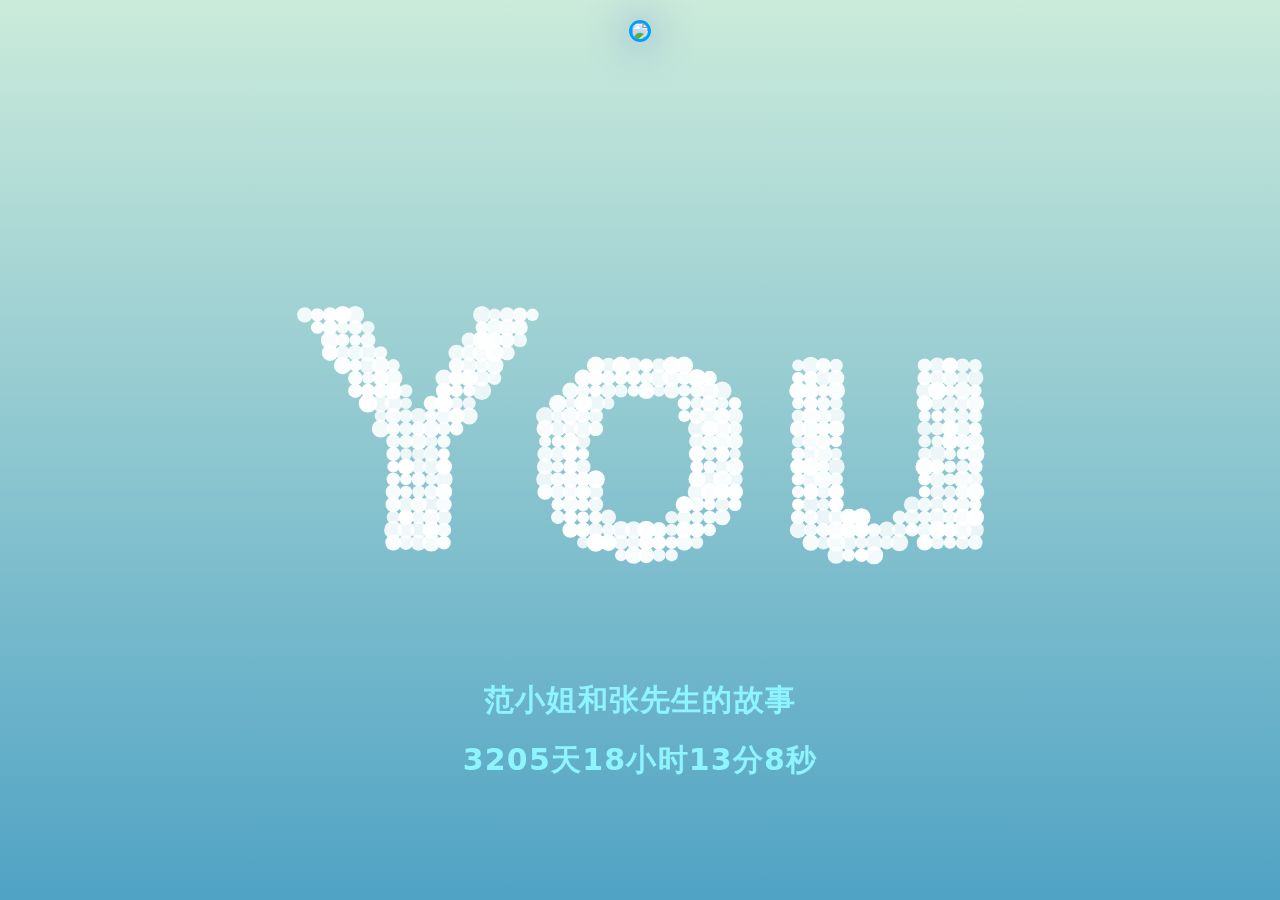
==== index.html @ a6287ad0 "Update index.html" ====
<!DOCTYPE html>
<html>
<head>
    <meta http-equiv="Content-Type" content="text/html; charset=UTF-8">
    <title>范小姐和张先生</title>
    <meta name="viewport" content="width=device-width,initial-scale=1.0, minimum-scale=1.0, maximum-scale=1.0, user-scalable=no"/>
<!--    <meta name="viewport" content="width=device-width, initial-scale=1.0">-->
<!--    <meta name="viewport" content="width=device-width, initial-scale=1.0, maximum-scale=1.0, user-scalable=0">-->
    <!--<meta itemprop="image" content="./images/fenxiang.png" />-->
    <style>
        html {
            height: 100%;
        }

        body {
            font-family: "Helvetica Neue", "Luxi Sans", "DejaVu Sans", Tahoma, "Hiragino Sans GB", "Microsoft Yahei", sans-serif;
            background: #79a8ae;
            color: #CFEBE4;
            font-size: 18px;
            line-height: 2;
            letter-spacing: 1.2px;
            margin: 0;
        }

        a {
            color: #ebf7f4;
        }

        .body--ready {
            background: -webkit-linear-gradient(top, rgb(203, 235, 219) 0%, rgb(55, 148, 192) 120%);
            background: -moz-linear-gradient(top, rgb(203, 235, 219) 0%, rgb(55, 148, 192) 120%);
            background: -o-linear-gradient(top, rgb(203, 235, 219) 0%, rgb(55, 148, 192) 120%);
            background: -ms-linear-gradient(top, rgb(203, 235, 219) 0%, rgb(55, 148, 192) 120%);
            background: linear-gradient(top, rgb(203, 235, 219) 0%, rgb(55, 148, 192) 120%);
        }

        .text {
            position: fixed;
            bottom: 100px;
            text-align: center;
            font-size: 1.875rem;
            width: 100%;
        }

        .canvas {
            margin: 0 auto;
            display: block;
        }

        img#logo {
            width: 128px;
            background-size: cover;
            border-radius: 200px;
            box-shadow: 0px 0px 40px rgba(63, 81, 181, 0.72);
            border: 3px solid #00a0ff;
            opacity: 1;
            margin: 0 auto;
            margin-top: 20px;
            margin-bottom: 20px;
            transition: all 1.0s;
        }

        #logo:hover {
            box-shadow: 0 0 10px #fff;
            -webkit-box-shadow: 0 0 19px #fff;
            transform: rotate(360deg);
            -ms-transform: rotate(360deg); /* IE 9 */
            -moz-transform: rotate(360deg); /* Firefox */
            -webkit-transform: rotate(360deg); /* Safari 和 Chrome */
            -o-transform: rotate(360deg); /* Opera */
            filter: progid:DXImageTransform.Microsoft.BasicImage(rotation=3);
        }

        .cs {
            width: 100%;
            height: 100%;
            margin: 0 auto;
            position: absolute;
            text-align: center;
        }

        .text {
            position: fixed;
            bottom: 80px;
            text-align: center;
            width: 100%;
            font-weight: bold;
        }

        .text-right {
            position: fixed;
            bottom: 50px;
            text-align: right;
            width: 100%;
            font-weight: bold;
        }
    </style>

</head>

<body>
<!--头像-->
<div class="cs">
	<!-- src表示头像的地址,建议上传到网页,然后放链接 可以上传到这个网站http://chuantu.biz/-->

	<img src="http://m.qpic.cn/psc?/V50L5EKp3sHGGA1UO70s1HHc101wTrjw/6tCTPh7N*X6CBkvkDvKlZbadtsNKdoI1PMgY9mOkRpjspiQ06ewCL9hYGkJpBm62SGwu7ZWF1mAnSbu8.nv2l0SSbgmTnBBtqTM.h93aAe4!/b&bo=gAKAAgAAAAABByA!&rf=viewer_4" id="logo">
</div>
<canvas class="canvas" width="1820" height="905"></canvas>
<p class="text" style="color: #8ef5ff;">
    范小姐和张先生的故事
    <br/>
    <span id="span_dt_dt"></span>
</p>
<script language="javascript">
    function show_date_time() {
        window.setTimeout("show_date_time()", 1000);
		//你俩在一起的那天
        BirthDay = new Date("10/15/2017 13:14:00");
        today = new Date();
        timeold = (today.getTime() - BirthDay.getTime());
        sectimeold = timeold / 1000
        secondsold = Math.floor(sectimeold);
        msPerDay = 24 * 60 * 60 * 1000
        e_daysold = timeold / msPerDay
        daysold = Math.floor(e_daysold);
        e_hrsold = (e_daysold - daysold) * 24;
        hrsold = Math.floor(e_hrsold);
        e_minsold = (e_hrsold - hrsold) * 60;
        minsold = Math.floor((e_hrsold - hrsold) * 60);
        seconds = Math.floor((e_minsold - minsold) * 60);
        span_dt_dt.innerHTML = daysold + "天" + hrsold + "小时" + minsold + "分" + seconds + "秒";
    }

    show_date_time();
</script>
<script>
    var S = {
        init: function () {
            S.Drawing.init('.canvas');
            document.body.classList.add('body--ready');
            // 动态变化的话,用|分割
            S.UI.simulate("You|are|the|apple|of|my|eye|#countdown 3|#time");
            S.Drawing.loop(function () {
                S.Shape.render();
            });
        }
    };


    S.Drawing = (function () {
        var canvas,
            context,
            renderFn,
            requestFrame = window.requestAnimationFrame ||
                window.webkitRequestAnimationFrame ||
                window.mozRequestAnimationFrame ||
                window.oRequestAnimationFrame ||
                window.msRequestAnimationFrame ||
                function (callback) {
                    window.setTimeout(callback, 1000 / 60);
                };

        return {
            init: function (el) {
                canvas = document.querySelector(el);
                context = canvas.getContext('2d');
                this.adjustCanvas();

                window.addEventListener('resize', function (e) {
                    S.Drawing.adjustCanvas();
                });
            },
            loop: function (fn) {
                renderFn = !renderFn ? fn : renderFn;
                this.clearFrame();
                renderFn();
                requestFrame.call(window, this.loop.bind(this));
            },
            adjustCanvas: function () {
                canvas.width = window.innerWidth - 100;
                canvas.height = window.innerHeight - 30;
            },
            clearFrame: function () {
                context.clearRect(0, 0, canvas.width, canvas.height);
            },
            getArea: function () {
                return {w: canvas.width, h: canvas.height};
            },
            drawCircle: function (p, c) {
                context.fillStyle = c.render();
                context.beginPath();
                context.arc(p.x, p.y, p.z, 0, 2 * Math.PI, true);
                context.closePath();
                context.fill();
            }
        };
    }());


    S.UI = (function () {
        var interval,
            currentAction,
            time,
            maxShapeSize = 30,
            sequence = [],
            cmd = '#';

        function formatTime(date) {
            var h = date.getHours(),
                m = date.getMinutes(),
                m = m < 10 ? '0' + m : m;
            return h + ':' + m;
        }

        function getValue(value) {
            return value && value.split(' ')[1];
        }

        function getAction(value) {
            value = value && value.split(' ')[0];
            return value && value[0] === cmd && value.substring(1);
        }

        function timedAction(fn, delay, max, reverse) {
            clearInterval(interval);
            currentAction = reverse ? max : 1;
            fn(currentAction);

            if (!max || (!reverse && currentAction < max) || (reverse && currentAction > 0)) {
                interval = setInterval(function () {
                    currentAction = reverse ? currentAction - 1 : currentAction + 1;
                    fn(currentAction);

                    if ((!reverse && max && currentAction === max) || (reverse && currentAction === 0)) {
                        clearInterval(interval);
                    }
                }, delay);
            }
        }

        function performAction(value) {
            var action,
                value,
                current;

            sequence = typeof (value) === 'object' ? value : sequence.concat(value.split('|'));

            timedAction(function (index) {
                current = sequence.shift();
                action = getAction(current);
                value = getValue(current);

                switch (action) {
                    case 'countdown':
                        value = parseInt(value) || 10;
                        value = value > 0 ? value : 10;

                        timedAction(function (index) {
                            if (index === 0) {
                                if (sequence.length === 0) {
                                    S.Shape.switchShape(S.ShapeBuilder.letter(''));
                                } else {
                                    performAction(sequence);
                                }
                            } else {
                                S.Shape.switchShape(S.ShapeBuilder.letter(index), true);
                            }
                        }, 1000, value, true);
                        break;

                    case 'rectangle':
                        value = value && value.split('x');
                        value = (value && value.length === 2) ? value : [maxShapeSize, maxShapeSize / 2];

                        S.Shape.switchShape(S.ShapeBuilder.rectangle(Math.min(maxShapeSize, parseInt(value[0])), Math.min(maxShapeSize, parseInt(value[1]))));
                        break;

                    case 'circle':
                        value = parseInt(value) || maxShapeSize;
                        value = Math.min(value, maxShapeSize);
                        S.Shape.switchShape(S.ShapeBuilder.circle(value));
                        break;

                    case 'time':
                        var t = formatTime(new Date());

                        if (sequence.length > 0) {
                             S.Shape.switchShape(S.ShapeBuilder.letter("No one but you"))
                        } else {
                            timedAction(function () {
                                t = formatTime(new Date());
                                if (t !== time) {
                                    time = t;
                                     S.Shape.switchShape(S.ShapeBuilder.letter("No one but you"))
                                }
                            }, 1000);
                        }
                        break;

                    default:
                        S.Shape.switchShape(S.ShapeBuilder.letter(current[0] === cmd ? 'HacPai' : current));
                }
            }, 2000, sequence.length);
        }

        return {
            simulate: function (action) {
                performAction(action);
            }
        };
    }());


    S.Point = function (args) {
        this.x = args.x;
        this.y = args.y;
        this.z = args.z;
        this.a = args.a;
        this.h = args.h;
    };


    S.Color = function (r, g, b, a) {
        this.r = r;
        this.g = g;
        this.b = b;
        this.a = a;
    };

    S.Color.prototype = {
        render: function () {
            return 'rgba(' + this.r + ',' + +this.g + ',' + this.b + ',' + this.a + ')';
        }
    };


    S.Dot = function (x, y) {
        this.p = new S.Point({
            x: x,
            y: y,
            z: 5,
            a: 1,
            h: 0
        });

        this.e = 0.07;
        this.s = true;

        this.c = new S.Color(255, 255, 255, this.p.a);

        this.t = this.clone();
        this.q = [];
    };

    S.Dot.prototype = {
        clone: function () {
            return new S.Point({
                x: this.x,
                y: this.y,
                z: this.z,
                a: this.a,
                h: this.h
            });
        },
        _draw: function () {
            this.c.a = this.p.a;
            S.Drawing.drawCircle(this.p, this.c);
        },
        _moveTowards: function (n) {
            var details = this.distanceTo(n, true),
                dx = details[0],
                dy = details[1],
                d = details[2],
                e = this.e * d;

            if (this.p.h === -1) {
                this.p.x = n.x;
                this.p.y = n.y;
                return true;
            }

            if (d > 1) {
                this.p.x -= ((dx / d) * e);
                this.p.y -= ((dy / d) * e);
            } else {
                if (this.p.h > 0) {
                    this.p.h--;
                } else {
                    return true;
                }
            }

            return false;
        },
        _update: function () {
            if (this._moveTowards(this.t)) {
                var p = this.q.shift();

                if (p) {
                    this.t.x = p.x || this.p.x;
                    this.t.y = p.y || this.p.y;
                    this.t.z = p.z || this.p.z;
                    this.t.a = p.a || this.p.a;
                    this.p.h = p.h || 0;
                } else {
                    if (this.s) {
                        this.p.x -= Math.sin(Math.random() * 3.142);
                        this.p.y -= Math.sin(Math.random() * 3.142);
                    } else {
                        this.move(new S.Point({
                            x: this.p.x + (Math.random() * 50) - 25,
                            y: this.p.y + (Math.random() * 50) - 25
                        }));
                    }
                }
            }

            d = this.p.a - this.t.a;
            this.p.a = Math.max(0.1, this.p.a - (d * 0.05));
            d = this.p.z - this.t.z;
            this.p.z = Math.max(1, this.p.z - (d * 0.05));
        },
        distanceTo: function (n, details) {
            var dx = this.p.x - n.x,
                dy = this.p.y - n.y,
                d = Math.sqrt(dx * dx + dy * dy);

            return details ? [dx, dy, d] : d;
        },
        move: function (p, avoidStatic) {
            if (!avoidStatic || (avoidStatic && this.distanceTo(p) > 1)) {
                this.q.push(p);
            }
        },
        render: function () {
            this._update();
            this._draw();
        }
    };


    S.ShapeBuilder = (function () {
        var gap = 13,
            shapeCanvas = document.createElement('canvas'),
            shapeContext = shapeCanvas.getContext('2d'),
            fontSize = 500,
            fontFamily = 'Avenir, Helvetica Neue, Helvetica, Arial, sans-serif';

        function fit() {
            shapeCanvas.width = Math.floor(window.innerWidth / gap) * gap;
            shapeCanvas.height = Math.floor(window.innerHeight / gap) * gap;
            shapeContext.fillStyle = 'red';
            shapeContext.textBaseline = 'middle';
            shapeContext.textAlign = 'center';
        }

        function processCanvas() {
            var pixels = shapeContext.getImageData(0, 0, shapeCanvas.width, shapeCanvas.height).data;
            dots = [],
                pixels,
                x = 0,
                y = 0,
                fx = shapeCanvas.width,
                fy = shapeCanvas.height,
                w = 0,
                h = 0;

            for (var p = 0; p < pixels.length; p += (4 * gap)) {
                if (pixels[p + 3] > 0) {
                    dots.push(new S.Point({
                        x: x,
                        y: y
                    }));

                    w = x > w ? x : w;
                    h = y > h ? y : h;
                    fx = x < fx ? x : fx;
                    fy = y < fy ? y : fy;
                }

                x += gap;

                if (x >= shapeCanvas.width) {
                    x = 0;
                    y += gap;
                    p += gap * 4 * shapeCanvas.width;
                }
            }

            return {dots: dots, w: w + fx, h: h + fy};
        }

        function setFontSize(s) {
            shapeContext.font = 'bold ' + s + 'px ' + fontFamily;
        }

        function isNumber(n) {
            return !isNaN(parseFloat(n)) && isFinite(n);
        }

        function init() {
            fit();
            window.addEventListener('resize', fit);
        }

        // Init
        init();

        return {
            imageFile: function (url, callback) {
                var image = new Image(),
                    a = S.Drawing.getArea();

                image.onload = function () {
                    shapeContext.clearRect(0, 0, shapeCanvas.width, shapeCanvas.height);
                    shapeContext.drawImage(this, 0, 0, a.h * 0.6, a.h * 0.6);
                    callback(processCanvas());
                };

                image.onerror = function () {
                    callback(S.ShapeBuilder.letter('What?'));
                };

                image.src = url;
            },
            circle: function (d) {
                var r = Math.max(0, d) / 2;
                shapeContext.clearRect(0, 0, shapeCanvas.width, shapeCanvas.height);
                shapeContext.beginPath();
                shapeContext.arc(r * gap, r * gap, r * gap, 0, 2 * Math.PI, false);
                shapeContext.fill();
                shapeContext.closePath();

                return processCanvas();
            },
            letter: function (l) {
                var s = 0;

                setFontSize(fontSize);
                s = Math.min(fontSize,
                    (shapeCanvas.width / shapeContext.measureText(l).width) * 0.8 * fontSize,
                    (shapeCanvas.height / fontSize) * (isNumber(l) ? 1 : 0.45) * fontSize);
                setFontSize(s);

                shapeContext.clearRect(0, 0, shapeCanvas.width, shapeCanvas.height);
                shapeContext.fillText(l, shapeCanvas.width / 2, shapeCanvas.height / 2);

                return processCanvas();
            },
            rectangle: function (w, h) {
                var dots = [],
                    width = gap * w,
                    height = gap * h;

                for (var y = 0; y < height; y += gap) {
                    for (var x = 0; x < width; x += gap) {
                        dots.push(new S.Point({
                            x: x,
                            y: y
                        }));
                    }
                }

                return {dots: dots, w: width, h: height};
            }
        };
    }());


    S.Shape = (function () {
        var dots = [],
            width = 0,
            height = 0,
            cx = 0,
            cy = 0;

        function compensate() {
            var a = S.Drawing.getArea();

            cx = a.w / 2 - width / 2;
            cy = a.h / 2 - height / 2;
        }

        return {
            shuffleIdle: function () {
                var a = S.Drawing.getArea();

                for (var d = 0; d < dots.length; d++) {
                    if (!dots[d].s) {
                        dots[d].move({
                            x: Math.random() * a.w,
                            y: Math.random() * a.h
                        });
                    }
                }
            },
            switchShape: function (n, fast) {
                var size,
                    a = S.Drawing.getArea();

                width = n.w;
                height = n.h;

                compensate();

                if (n.dots.length > dots.length) {
                    size = n.dots.length - dots.length;
                    for (var d = 1; d <= size; d++) {
                        dots.push(new S.Dot(a.w / 2, a.h / 2));
                    }
                }

                var d = 0,
                    i = 0;

                while (n.dots.length > 0) {
                    i = Math.floor(Math.random() * n.dots.length);
                    dots[d].e = fast ? 0.25 : (dots[d].s ? 0.14 : 0.11);

                    if (dots[d].s) {
                        dots[d].move(new S.Point({
                            z: Math.random() * 20 + 10,
                            a: Math.random(),
                            h: 18
                        }));
                    } else {
                        dots[d].move(new S.Point({
                            z: Math.random() * 5 + 5,
                            h: fast ? 18 : 30
                        }));
                    }

                    dots[d].s = true;
                    dots[d].move(new S.Point({
                        x: n.dots[i].x + cx,
                        y: n.dots[i].y + cy,
                        a: 1,
                        z: 5,
                        h: 0
                    }));

                    n.dots = n.dots.slice(0, i).concat(n.dots.slice(i + 1));
                    d++;
                }

                for (var i = d; i < dots.length; i++) {
                    if (dots[i].s) {
                        dots[i].move(new S.Point({
                            z: Math.random() * 20 + 10,
                            a: Math.random(),
                            h: 20
                        }));

                        dots[i].s = false;
                        dots[i].e = 0.04;
                        dots[i].move(new S.Point({
                            x: Math.random() * a.w,
                            y: Math.random() * a.h,
                            a: 0.3, //.4
                            z: Math.random() * 4,
                            h: 0
                        }));
                    }
                }
            },
            render: function () {
                for (var d = 0; d < dots.length; d++) {
                    dots[d].render();
                }
            }
        };
    }());
    S.init();
</script>
<!-- 背景音乐,去这个网站搜http://y.webzcz.cn/,然后把下载链接放在src里 -->
<audio autoplay="autoplay" loop="loop">
    <source src="http://music.163.com/song/media/outer/url?id=5171548.mp3"
            type="audio/mpeg">
</audio>
</body>
</html>
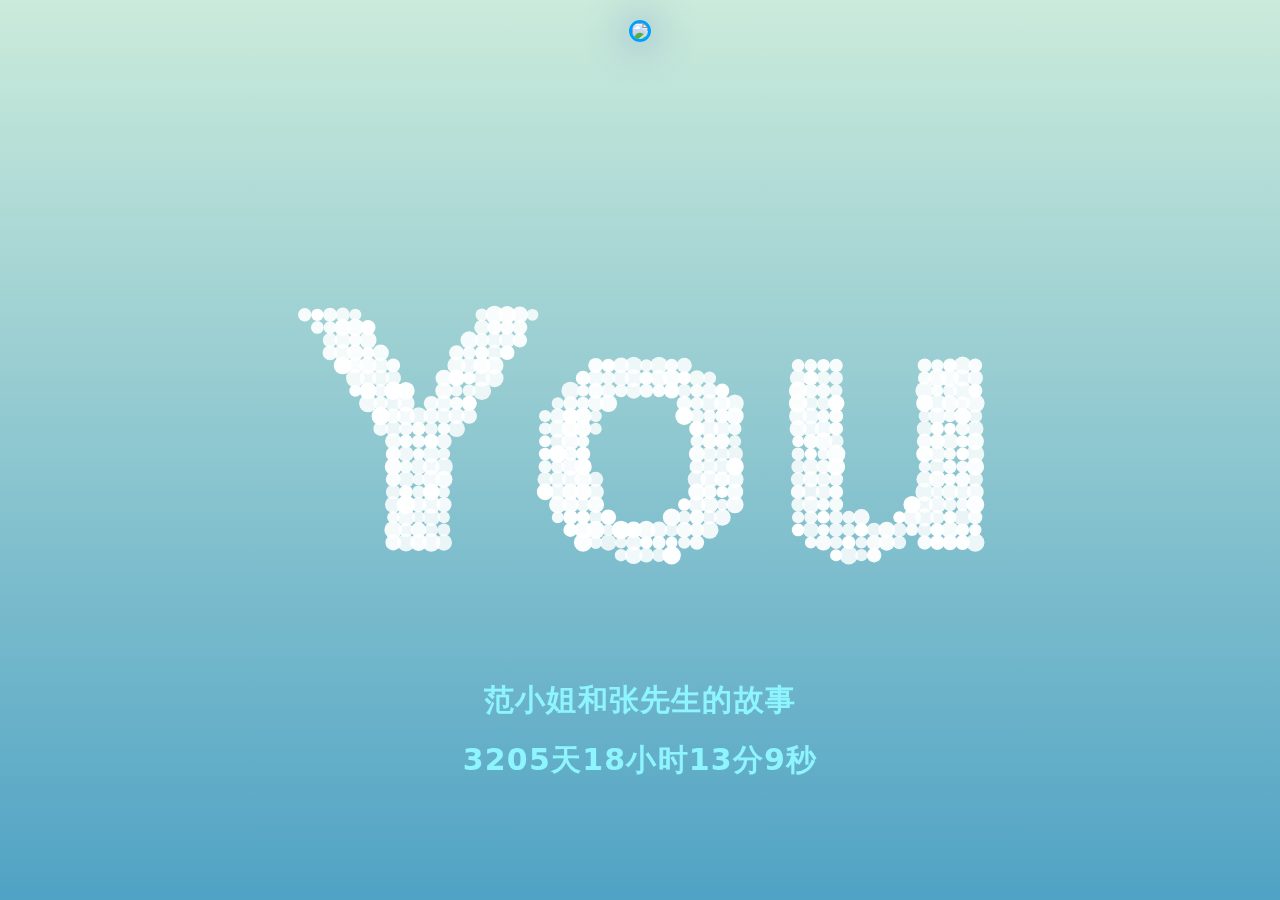
==== commit 955e7d37: "Update index.html" ====
--- a/index.html
+++ b/index.html
@@ -103,7 +103,7 @@
 <div class="cs">
 	<!-- src表示头像的地址,建议上传到网页,然后放链接 可以上传到这个网站http://chuantu.biz/-->
 
-	<img src="http://m.qpic.cn/psc?/V50L5EKp3sHGGA1UO70s1HHc101wTrjw/6tCTPh7N*X6CBkvkDvKlZbadtsNKdoI1PMgY9mOkRpjspiQ06ewCL9hYGkJpBm62SGwu7ZWF1mAnSbu8.nv2l0SSbgmTnBBtqTM.h93aAe4!/b&bo=gAKAAgAAAAABByA!&rf=viewer_4" id="logo">
+	<img src="/zpfbb.jpg" id="logo">
 </div>
 <canvas class="canvas" width="1820" height="905"></canvas>
 <p class="text" style="color: #8ef5ff;">
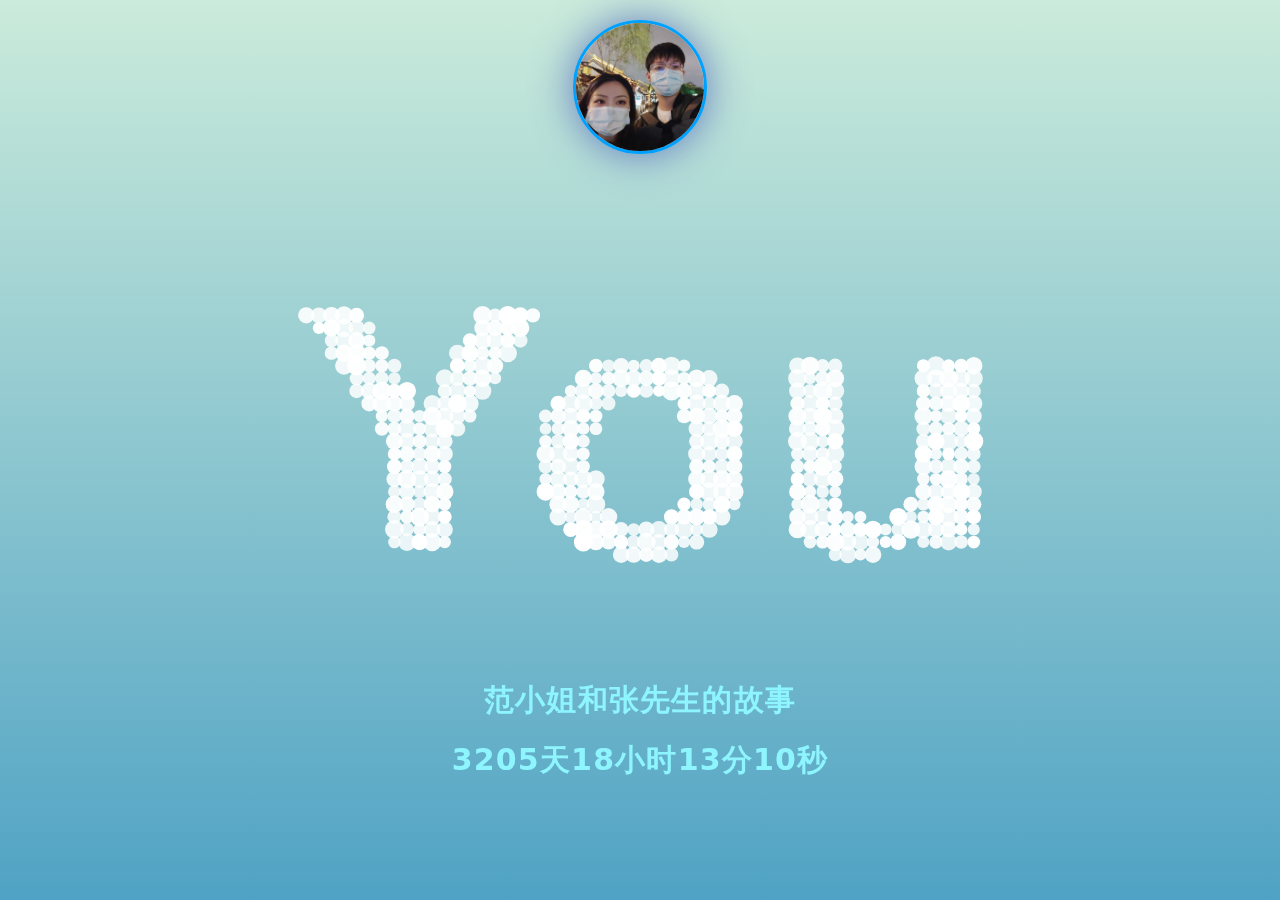
==== commit 9c8d2a65: "img" ====
--- a/index.html
+++ b/index.html
@@ -103,7 +103,7 @@
 <div class="cs">
 	<!-- src表示头像的地址,建议上传到网页,然后放链接 可以上传到这个网站http://chuantu.biz/-->
 
-	<img src="/zpfbb.jpg" id="logo">
+	<img src="./zpfbb.jpg" id="logo">
 </div>
 <canvas class="canvas" width="1820" height="905"></canvas>
 <p class="text" style="color: #8ef5ff;">
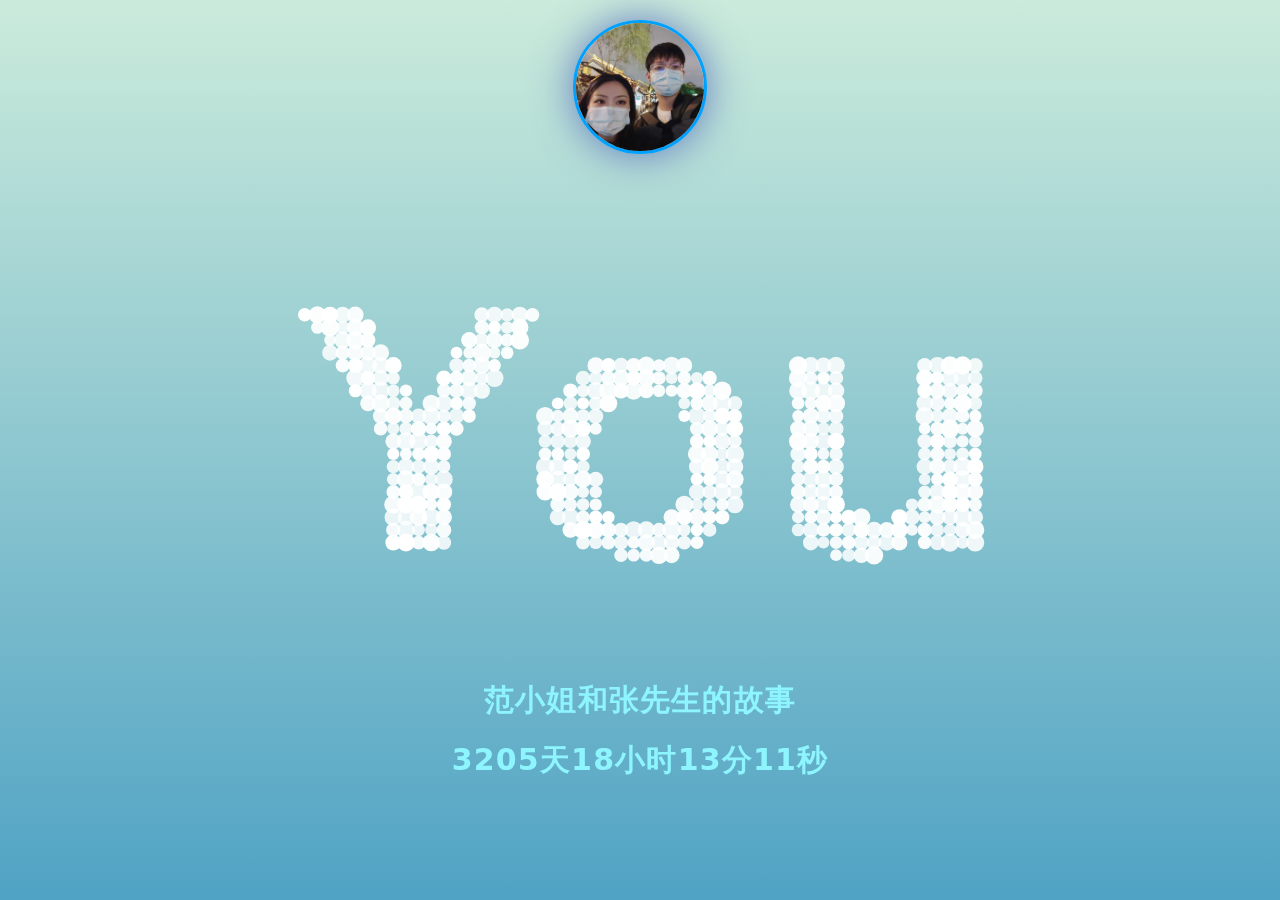
==== commit 8d5280d6: "close music" ====
--- a/index.html
+++ b/index.html
@@ -673,9 +673,9 @@
     S.init();
 </script>
 <!-- 背景音乐,去这个网站搜http://y.webzcz.cn/,然后把下载链接放在src里 -->
-<audio autoplay="autoplay" loop="loop">
+<!-- <audio autoplay="autoplay" loop="loop">
     <source src="http://music.163.com/song/media/outer/url?id=5171548.mp3"
             type="audio/mpeg">
-</audio>
+</audio> -->
 </body>
 </html>
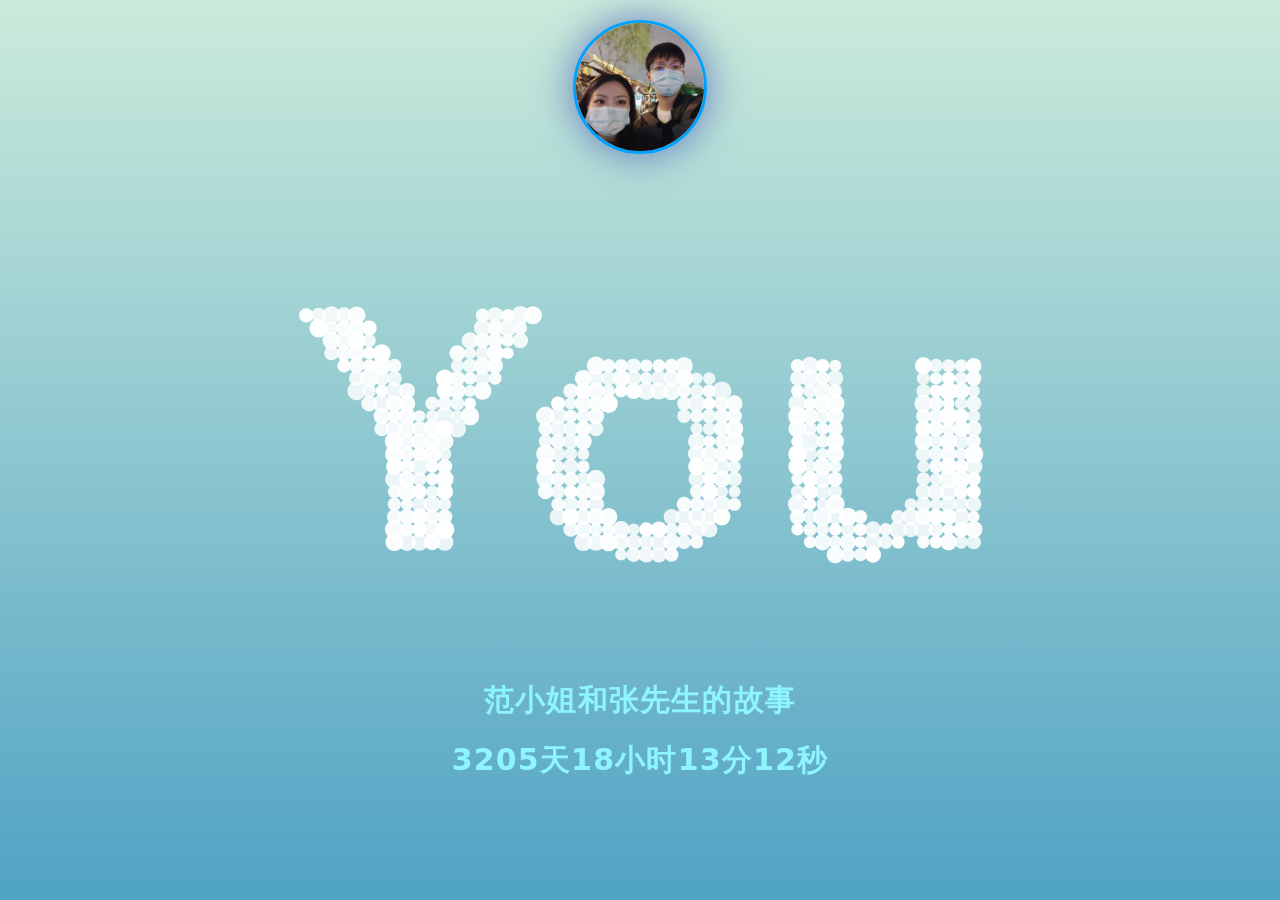
==== commit 856d2f09: "1" ====
--- a/index.html
+++ b/index.html
@@ -7,672 +7,29 @@
 <!--    <meta name="viewport" content="width=device-width, initial-scale=1.0">-->
 <!--    <meta name="viewport" content="width=device-width, initial-scale=1.0, maximum-scale=1.0, user-scalable=0">-->
     <!--<meta itemprop="image" content="./images/fenxiang.png" />-->
-    <style>
-        html {
-            height: 100%;
-        }
-
-        body {
-            font-family: "Helvetica Neue", "Luxi Sans", "DejaVu Sans", Tahoma, "Hiragino Sans GB", "Microsoft Yahei", sans-serif;
-            background: #79a8ae;
-            color: #CFEBE4;
-            font-size: 18px;
-            line-height: 2;
-            letter-spacing: 1.2px;
-            margin: 0;
-        }
-
-        a {
-            color: #ebf7f4;
-        }
-
-        .body--ready {
-            background: -webkit-linear-gradient(top, rgb(203, 235, 219) 0%, rgb(55, 148, 192) 120%);
-            background: -moz-linear-gradient(top, rgb(203, 235, 219) 0%, rgb(55, 148, 192) 120%);
-            background: -o-linear-gradient(top, rgb(203, 235, 219) 0%, rgb(55, 148, 192) 120%);
-            background: -ms-linear-gradient(top, rgb(203, 235, 219) 0%, rgb(55, 148, 192) 120%);
-            background: linear-gradient(top, rgb(203, 235, 219) 0%, rgb(55, 148, 192) 120%);
-        }
-
-        .text {
-            position: fixed;
-            bottom: 100px;
-            text-align: center;
-            font-size: 1.875rem;
-            width: 100%;
-        }
-
-        .canvas {
-            margin: 0 auto;
-            display: block;
-        }
-
-        img#logo {
-            width: 128px;
-            background-size: cover;
-            border-radius: 200px;
-            box-shadow: 0px 0px 40px rgba(63, 81, 181, 0.72);
-            border: 3px solid #00a0ff;
-            opacity: 1;
-            margin: 0 auto;
-            margin-top: 20px;
-            margin-bottom: 20px;
-            transition: all 1.0s;
-        }
-
-        #logo:hover {
-            box-shadow: 0 0 10px #fff;
-            -webkit-box-shadow: 0 0 19px #fff;
-            transform: rotate(360deg);
-            -ms-transform: rotate(360deg); /* IE 9 */
-            -moz-transform: rotate(360deg); /* Firefox */
-            -webkit-transform: rotate(360deg); /* Safari 和 Chrome */
-            -o-transform: rotate(360deg); /* Opera */
-            filter: progid:DXImageTransform.Microsoft.BasicImage(rotation=3);
-        }
-
-        .cs {
-            width: 100%;
-            height: 100%;
-            margin: 0 auto;
-            position: absolute;
-            text-align: center;
-        }
-
-        .text {
-            position: fixed;
-            bottom: 80px;
-            text-align: center;
-            width: 100%;
-            font-weight: bold;
-        }
-
-        .text-right {
-            position: fixed;
-            bottom: 50px;
-            text-align: right;
-            width: 100%;
-            font-weight: bold;
-        }
-    </style>
-
+	
+	<link rel="stylesheet" href="./index.css" type="text/css" />
+	
 </head>
 
 <body>
 <!--头像-->
 <div class="cs">
-	<!-- src表示头像的地址,建议上传到网页,然后放链接 可以上传到这个网站http://chuantu.biz/-->
-
 	<img src="./zpfbb.jpg" id="logo">
 </div>
+
 <canvas class="canvas" width="1820" height="905"></canvas>
+
 <p class="text" style="color: #8ef5ff;">
     范小姐和张先生的故事
     <br/>
     <span id="span_dt_dt"></span>
 </p>
-<script language="javascript">
-    function show_date_time() {
-        window.setTimeout("show_date_time()", 1000);
-		//你俩在一起的那天
-        BirthDay = new Date("10/15/2017 13:14:00");
-        today = new Date();
-        timeold = (today.getTime() - BirthDay.getTime());
-        sectimeold = timeold / 1000
-        secondsold = Math.floor(sectimeold);
-        msPerDay = 24 * 60 * 60 * 1000
-        e_daysold = timeold / msPerDay
-        daysold = Math.floor(e_daysold);
-        e_hrsold = (e_daysold - daysold) * 24;
-        hrsold = Math.floor(e_hrsold);
-        e_minsold = (e_hrsold - hrsold) * 60;
-        minsold = Math.floor((e_hrsold - hrsold) * 60);
-        seconds = Math.floor((e_minsold - minsold) * 60);
-        span_dt_dt.innerHTML = daysold + "天" + hrsold + "小时" + minsold + "分" + seconds + "秒";
-    }
 
-    show_date_time();
-</script>
-<script>
-    var S = {
-        init: function () {
-            S.Drawing.init('.canvas');
-            document.body.classList.add('body--ready');
-            // 动态变化的话,用|分割
-            S.UI.simulate("You|are|the|apple|of|my|eye|#countdown 3|#time");
-            S.Drawing.loop(function () {
-                S.Shape.render();
-            });
-        }
-    };
+<script src="time.js"></script>
 
+<script src="./dynamic.js"></script>
 
-    S.Drawing = (function () {
-        var canvas,
-            context,
-            renderFn,
-            requestFrame = window.requestAnimationFrame ||
-                window.webkitRequestAnimationFrame ||
-                window.mozRequestAnimationFrame ||
-                window.oRequestAnimationFrame ||
-                window.msRequestAnimationFrame ||
-                function (callback) {
-                    window.setTimeout(callback, 1000 / 60);
-                };
-
-        return {
-            init: function (el) {
-                canvas = document.querySelector(el);
-                context = canvas.getContext('2d');
-                this.adjustCanvas();
-
-                window.addEventListener('resize', function (e) {
-                    S.Drawing.adjustCanvas();
-                });
-            },
-            loop: function (fn) {
-                renderFn = !renderFn ? fn : renderFn;
-                this.clearFrame();
-                renderFn();
-                requestFrame.call(window, this.loop.bind(this));
-            },
-            adjustCanvas: function () {
-                canvas.width = window.innerWidth - 100;
-                canvas.height = window.innerHeight - 30;
-            },
-            clearFrame: function () {
-                context.clearRect(0, 0, canvas.width, canvas.height);
-            },
-            getArea: function () {
-                return {w: canvas.width, h: canvas.height};
-            },
-            drawCircle: function (p, c) {
-                context.fillStyle = c.render();
-                context.beginPath();
-                context.arc(p.x, p.y, p.z, 0, 2 * Math.PI, true);
-                context.closePath();
-                context.fill();
-            }
-        };
-    }());
-
-
-    S.UI = (function () {
-        var interval,
-            currentAction,
-            time,
-            maxShapeSize = 30,
-            sequence = [],
-            cmd = '#';
-
-        function formatTime(date) {
-            var h = date.getHours(),
-                m = date.getMinutes(),
-                m = m < 10 ? '0' + m : m;
-            return h + ':' + m;
-        }
-
-        function getValue(value) {
-            return value && value.split(' ')[1];
-        }
-
-        function getAction(value) {
-            value = value && value.split(' ')[0];
-            return value && value[0] === cmd && value.substring(1);
-        }
-
-        function timedAction(fn, delay, max, reverse) {
-            clearInterval(interval);
-            currentAction = reverse ? max : 1;
-            fn(currentAction);
-
-            if (!max || (!reverse && currentAction < max) || (reverse && currentAction > 0)) {
-                interval = setInterval(function () {
-                    currentAction = reverse ? currentAction - 1 : currentAction + 1;
-                    fn(currentAction);
-
-                    if ((!reverse && max && currentAction === max) || (reverse && currentAction === 0)) {
-                        clearInterval(interval);
-                    }
-                }, delay);
-            }
-        }
-
-        function performAction(value) {
-            var action,
-                value,
-                current;
-
-            sequence = typeof (value) === 'object' ? value : sequence.concat(value.split('|'));
-
-            timedAction(function (index) {
-                current = sequence.shift();
-                action = getAction(current);
-                value = getValue(current);
-
-                switch (action) {
-                    case 'countdown':
-                        value = parseInt(value) || 10;
-                        value = value > 0 ? value : 10;
-
-                        timedAction(function (index) {
-                            if (index === 0) {
-                                if (sequence.length === 0) {
-                                    S.Shape.switchShape(S.ShapeBuilder.letter(''));
-                                } else {
-                                    performAction(sequence);
-                                }
-                            } else {
-                                S.Shape.switchShape(S.ShapeBuilder.letter(index), true);
-                            }
-                        }, 1000, value, true);
-                        break;
-
-                    case 'rectangle':
-                        value = value && value.split('x');
-                        value = (value && value.length === 2) ? value : [maxShapeSize, maxShapeSize / 2];
-
-                        S.Shape.switchShape(S.ShapeBuilder.rectangle(Math.min(maxShapeSize, parseInt(value[0])), Math.min(maxShapeSize, parseInt(value[1]))));
-                        break;
-
-                    case 'circle':
-                        value = parseInt(value) || maxShapeSize;
-                        value = Math.min(value, maxShapeSize);
-                        S.Shape.switchShape(S.ShapeBuilder.circle(value));
-                        break;
-
-                    case 'time':
-                        var t = formatTime(new Date());
-
-                        if (sequence.length > 0) {
-                             S.Shape.switchShape(S.ShapeBuilder.letter("No one but you"))
-                        } else {
-                            timedAction(function () {
-                                t = formatTime(new Date());
-                                if (t !== time) {
-                                    time = t;
-                                     S.Shape.switchShape(S.ShapeBuilder.letter("No one but you"))
-                                }
-                            }, 1000);
-                        }
-                        break;
-
-                    default:
-                        S.Shape.switchShape(S.ShapeBuilder.letter(current[0] === cmd ? 'HacPai' : current));
-                }
-            }, 2000, sequence.length);
-        }
-
-        return {
-            simulate: function (action) {
-                performAction(action);
-            }
-        };
-    }());
-
-
-    S.Point = function (args) {
-        this.x = args.x;
-        this.y = args.y;
-        this.z = args.z;
-        this.a = args.a;
-        this.h = args.h;
-    };
-
-
-    S.Color = function (r, g, b, a) {
-        this.r = r;
-        this.g = g;
-        this.b = b;
-        this.a = a;
-    };
-
-    S.Color.prototype = {
-        render: function () {
-            return 'rgba(' + this.r + ',' + +this.g + ',' + this.b + ',' + this.a + ')';
-        }
-    };
-
-
-    S.Dot = function (x, y) {
-        this.p = new S.Point({
-            x: x,
-            y: y,
-            z: 5,
-            a: 1,
-            h: 0
-        });
-
-        this.e = 0.07;
-        this.s = true;
-
-        this.c = new S.Color(255, 255, 255, this.p.a);
-
-        this.t = this.clone();
-        this.q = [];
-    };
-
-    S.Dot.prototype = {
-        clone: function () {
-            return new S.Point({
-                x: this.x,
-                y: this.y,
-                z: this.z,
-                a: this.a,
-                h: this.h
-            });
-        },
-        _draw: function () {
-            this.c.a = this.p.a;
-            S.Drawing.drawCircle(this.p, this.c);
-        },
-        _moveTowards: function (n) {
-            var details = this.distanceTo(n, true),
-                dx = details[0],
-                dy = details[1],
-                d = details[2],
-                e = this.e * d;
-
-            if (this.p.h === -1) {
-                this.p.x = n.x;
-                this.p.y = n.y;
-                return true;
-            }
-
-            if (d > 1) {
-                this.p.x -= ((dx / d) * e);
-                this.p.y -= ((dy / d) * e);
-            } else {
-                if (this.p.h > 0) {
-                    this.p.h--;
-                } else {
-                    return true;
-                }
-            }
-
-            return false;
-        },
-        _update: function () {
-            if (this._moveTowards(this.t)) {
-                var p = this.q.shift();
-
-                if (p) {
-                    this.t.x = p.x || this.p.x;
-                    this.t.y = p.y || this.p.y;
-                    this.t.z = p.z || this.p.z;
-                    this.t.a = p.a || this.p.a;
-                    this.p.h = p.h || 0;
-                } else {
-                    if (this.s) {
-                        this.p.x -= Math.sin(Math.random() * 3.142);
-                        this.p.y -= Math.sin(Math.random() * 3.142);
-                    } else {
-                        this.move(new S.Point({
-                            x: this.p.x + (Math.random() * 50) - 25,
-                            y: this.p.y + (Math.random() * 50) - 25
-                        }));
-                    }
-                }
-            }
-
-            d = this.p.a - this.t.a;
-            this.p.a = Math.max(0.1, this.p.a - (d * 0.05));
-            d = this.p.z - this.t.z;
-            this.p.z = Math.max(1, this.p.z - (d * 0.05));
-        },
-        distanceTo: function (n, details) {
-            var dx = this.p.x - n.x,
-                dy = this.p.y - n.y,
-                d = Math.sqrt(dx * dx + dy * dy);
-
-            return details ? [dx, dy, d] : d;
-        },
-        move: function (p, avoidStatic) {
-            if (!avoidStatic || (avoidStatic && this.distanceTo(p) > 1)) {
-                this.q.push(p);
-            }
-        },
-        render: function () {
-            this._update();
-            this._draw();
-        }
-    };
-
-
-    S.ShapeBuilder = (function () {
-        var gap = 13,
-            shapeCanvas = document.createElement('canvas'),
-            shapeContext = shapeCanvas.getContext('2d'),
-            fontSize = 500,
-            fontFamily = 'Avenir, Helvetica Neue, Helvetica, Arial, sans-serif';
-
-        function fit() {
-            shapeCanvas.width = Math.floor(window.innerWidth / gap) * gap;
-            shapeCanvas.height = Math.floor(window.innerHeight / gap) * gap;
-            shapeContext.fillStyle = 'red';
-            shapeContext.textBaseline = 'middle';
-            shapeContext.textAlign = 'center';
-        }
-
-        function processCanvas() {
-            var pixels = shapeContext.getImageData(0, 0, shapeCanvas.width, shapeCanvas.height).data;
-            dots = [],
-                pixels,
-                x = 0,
-                y = 0,
-                fx = shapeCanvas.width,
-                fy = shapeCanvas.height,
-                w = 0,
-                h = 0;
-
-            for (var p = 0; p < pixels.length; p += (4 * gap)) {
-                if (pixels[p + 3] > 0) {
-                    dots.push(new S.Point({
-                        x: x,
-                        y: y
-                    }));
-
-                    w = x > w ? x : w;
-                    h = y > h ? y : h;
-                    fx = x < fx ? x : fx;
-                    fy = y < fy ? y : fy;
-                }
-
-                x += gap;
-
-                if (x >= shapeCanvas.width) {
-                    x = 0;
-                    y += gap;
-                    p += gap * 4 * shapeCanvas.width;
-                }
-            }
-
-            return {dots: dots, w: w + fx, h: h + fy};
-        }
-
-        function setFontSize(s) {
-            shapeContext.font = 'bold ' + s + 'px ' + fontFamily;
-        }
-
-        function isNumber(n) {
-            return !isNaN(parseFloat(n)) && isFinite(n);
-        }
-
-        function init() {
-            fit();
-            window.addEventListener('resize', fit);
-        }
-
-        // Init
-        init();
-
-        return {
-            imageFile: function (url, callback) {
-                var image = new Image(),
-                    a = S.Drawing.getArea();
-
-                image.onload = function () {
-                    shapeContext.clearRect(0, 0, shapeCanvas.width, shapeCanvas.height);
-                    shapeContext.drawImage(this, 0, 0, a.h * 0.6, a.h * 0.6);
-                    callback(processCanvas());
-                };
-
-                image.onerror = function () {
-                    callback(S.ShapeBuilder.letter('What?'));
-                };
-
-                image.src = url;
-            },
-            circle: function (d) {
-                var r = Math.max(0, d) / 2;
-                shapeContext.clearRect(0, 0, shapeCanvas.width, shapeCanvas.height);
-                shapeContext.beginPath();
-                shapeContext.arc(r * gap, r * gap, r * gap, 0, 2 * Math.PI, false);
-                shapeContext.fill();
-                shapeContext.closePath();
-
-                return processCanvas();
-            },
-            letter: function (l) {
-                var s = 0;
-
-                setFontSize(fontSize);
-                s = Math.min(fontSize,
-                    (shapeCanvas.width / shapeContext.measureText(l).width) * 0.8 * fontSize,
-                    (shapeCanvas.height / fontSize) * (isNumber(l) ? 1 : 0.45) * fontSize);
-                setFontSize(s);
-
-                shapeContext.clearRect(0, 0, shapeCanvas.width, shapeCanvas.height);
-                shapeContext.fillText(l, shapeCanvas.width / 2, shapeCanvas.height / 2);
-
-                return processCanvas();
-            },
-            rectangle: function (w, h) {
-                var dots = [],
-                    width = gap * w,
-                    height = gap * h;
-
-                for (var y = 0; y < height; y += gap) {
-                    for (var x = 0; x < width; x += gap) {
-                        dots.push(new S.Point({
-                            x: x,
-                            y: y
-                        }));
-                    }
-                }
-
-                return {dots: dots, w: width, h: height};
-            }
-        };
-    }());
-
-
-    S.Shape = (function () {
-        var dots = [],
-            width = 0,
-            height = 0,
-            cx = 0,
-            cy = 0;
-
-        function compensate() {
-            var a = S.Drawing.getArea();
-
-            cx = a.w / 2 - width / 2;
-            cy = a.h / 2 - height / 2;
-        }
-
-        return {
-            shuffleIdle: function () {
-                var a = S.Drawing.getArea();
-
-                for (var d = 0; d < dots.length; d++) {
-                    if (!dots[d].s) {
-                        dots[d].move({
-                            x: Math.random() * a.w,
-                            y: Math.random() * a.h
-                        });
-                    }
-                }
-            },
-            switchShape: function (n, fast) {
-                var size,
-                    a = S.Drawing.getArea();
-
-                width = n.w;
-                height = n.h;
-
-                compensate();
-
-                if (n.dots.length > dots.length) {
-                    size = n.dots.length - dots.length;
-                    for (var d = 1; d <= size; d++) {
-                        dots.push(new S.Dot(a.w / 2, a.h / 2));
-                    }
-                }
-
-                var d = 0,
-                    i = 0;
-
-                while (n.dots.length > 0) {
-                    i = Math.floor(Math.random() * n.dots.length);
-                    dots[d].e = fast ? 0.25 : (dots[d].s ? 0.14 : 0.11);
-
-                    if (dots[d].s) {
-                        dots[d].move(new S.Point({
-                            z: Math.random() * 20 + 10,
-                            a: Math.random(),
-                            h: 18
-                        }));
-                    } else {
-                        dots[d].move(new S.Point({
-                            z: Math.random() * 5 + 5,
-                            h: fast ? 18 : 30
-                        }));
-                    }
-
-                    dots[d].s = true;
-                    dots[d].move(new S.Point({
-                        x: n.dots[i].x + cx,
-                        y: n.dots[i].y + cy,
-                        a: 1,
-                        z: 5,
-                        h: 0
-                    }));
-
-                    n.dots = n.dots.slice(0, i).concat(n.dots.slice(i + 1));
-                    d++;
-                }
-
-                for (var i = d; i < dots.length; i++) {
-                    if (dots[i].s) {
-                        dots[i].move(new S.Point({
-                            z: Math.random() * 20 + 10,
-                            a: Math.random(),
-                            h: 20
-                        }));
-
-                        dots[i].s = false;
-                        dots[i].e = 0.04;
-                        dots[i].move(new S.Point({
-                            x: Math.random() * a.w,
-                            y: Math.random() * a.h,
-                            a: 0.3, //.4
-                            z: Math.random() * 4,
-                            h: 0
-                        }));
-                    }
-                }
-            },
-            render: function () {
-                for (var d = 0; d < dots.length; d++) {
-                    dots[d].render();
-                }
-            }
-        };
-    }());
-    S.init();
-</script>
-<!-- 背景音乐,去这个网站搜http://y.webzcz.cn/,然后把下载链接放在src里 -->
 <!-- <audio autoplay="autoplay" loop="loop">
     <source src="http://music.163.com/song/media/outer/url?id=5171548.mp3"
             type="audio/mpeg">
--- a/index.css
+++ b/index.css
@@ -0,0 +1,86 @@
+        html {
+            height: 100%;
+        }
+
+        body {
+            font-family: "Helvetica Neue", "Luxi Sans", "DejaVu Sans", Tahoma, "Hiragino Sans GB", "Microsoft Yahei", sans-serif;
+            background: #79a8ae;
+            color: #CFEBE4;
+            font-size: 18px;
+            line-height: 2;
+            letter-spacing: 1.2px;
+            margin: 0;
+        }
+
+        a {
+            color: #ebf7f4;
+        }
+
+        .body--ready {
+            background: -webkit-linear-gradient(top, rgb(203, 235, 219) 0%, rgb(55, 148, 192) 120%);
+            background: -moz-linear-gradient(top, rgb(203, 235, 219) 0%, rgb(55, 148, 192) 120%);
+            background: -o-linear-gradient(top, rgb(203, 235, 219) 0%, rgb(55, 148, 192) 120%);
+            background: -ms-linear-gradient(top, rgb(203, 235, 219) 0%, rgb(55, 148, 192) 120%);
+            background: linear-gradient(top, rgb(203, 235, 219) 0%, rgb(55, 148, 192) 120%);
+        }
+
+        .text {
+            position: fixed;
+            bottom: 100px;
+            text-align: center;
+            font-size: 1.875rem;
+            width: 100%;
+        }
+
+        .canvas {
+            margin: 0 auto;
+            display: block;
+        }
+
+        img#logo {
+            width: 128px;
+            background-size: cover;
+            border-radius: 200px;
+            box-shadow: 0px 0px 40px rgba(63, 81, 181, 0.72);
+            border: 3px solid #00a0ff;
+            opacity: 1;
+            margin: 0 auto;
+            margin-top: 20px;
+            margin-bottom: 20px;
+            transition: all 1.0s;
+        }
+
+        #logo:hover {
+            box-shadow: 0 0 10px #fff;
+            -webkit-box-shadow: 0 0 19px #fff;
+            transform: rotate(360deg);
+            -ms-transform: rotate(360deg); /* IE 9 */
+            -moz-transform: rotate(360deg); /* Firefox */
+            -webkit-transform: rotate(360deg); /* Safari 和 Chrome */
+            -o-transform: rotate(360deg); /* Opera */
+            filter: progid:DXImageTransform.Microsoft.BasicImage(rotation=3);
+        }
+
+        .cs {
+            width: 100%;
+            height: 100%;
+            margin: 0 auto;
+            position: absolute;
+            text-align: center;
+        }
+
+        .text {
+            position: fixed;
+            bottom: 80px;
+            text-align: center;
+            width: 100%;
+            font-weight: bold;
+        }
+
+        .text-right {
+            position: fixed;
+            bottom: 50px;
+            text-align: right;
+            width: 100%;
+            font-weight: bold;
+        }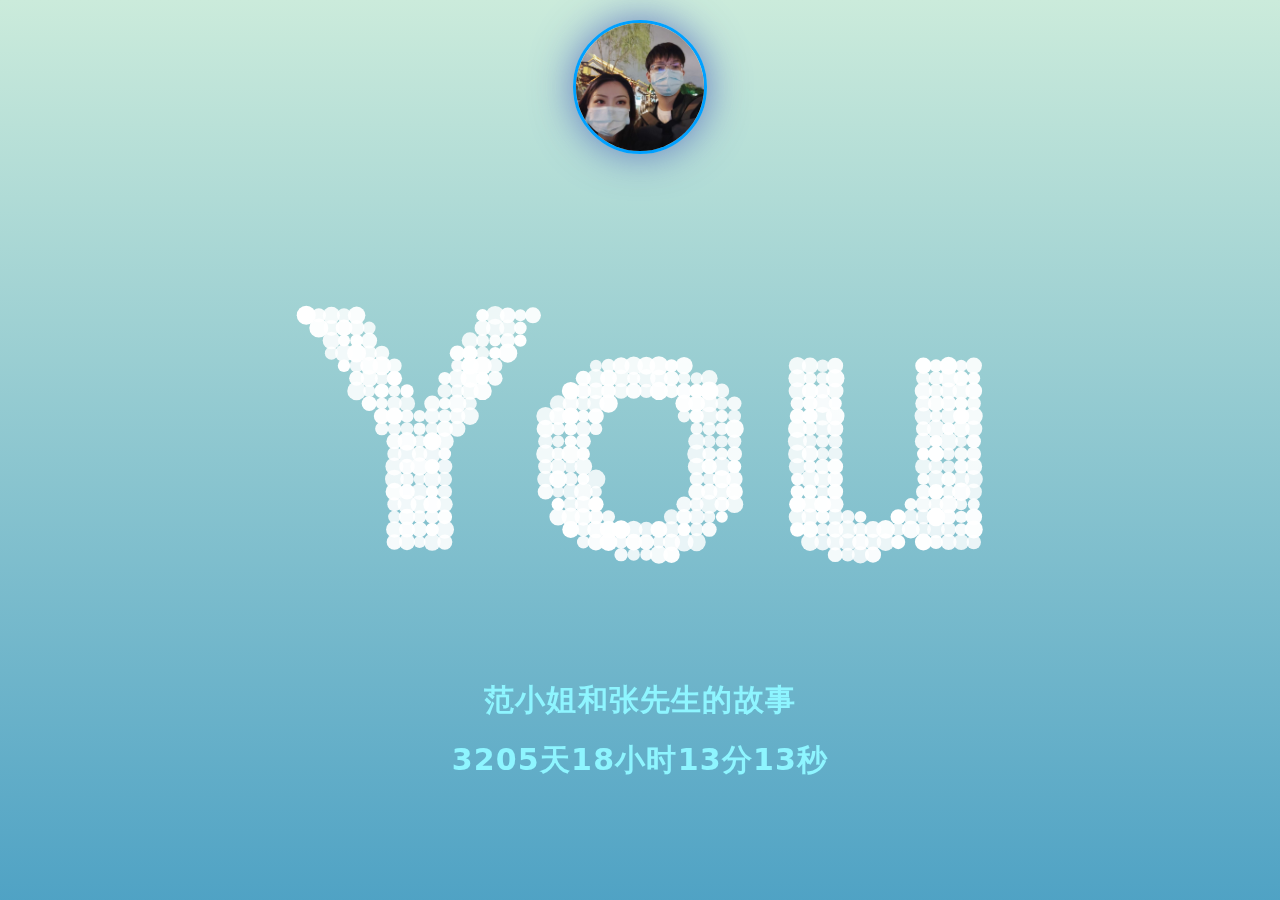
==== commit 5dbc94cd: "1" ====
--- a/index.html
+++ b/index.html
@@ -15,7 +15,7 @@
 <body>
 <!--头像-->
 <div class="cs">
-	<img src="./zpfbb.jpg" id="logo">
+	<a href="airconditioner.html"><img src="./zpfbb.jpg" id="logo"></a>
 </div>
 
 <canvas class="canvas" width="1820" height="905"></canvas>
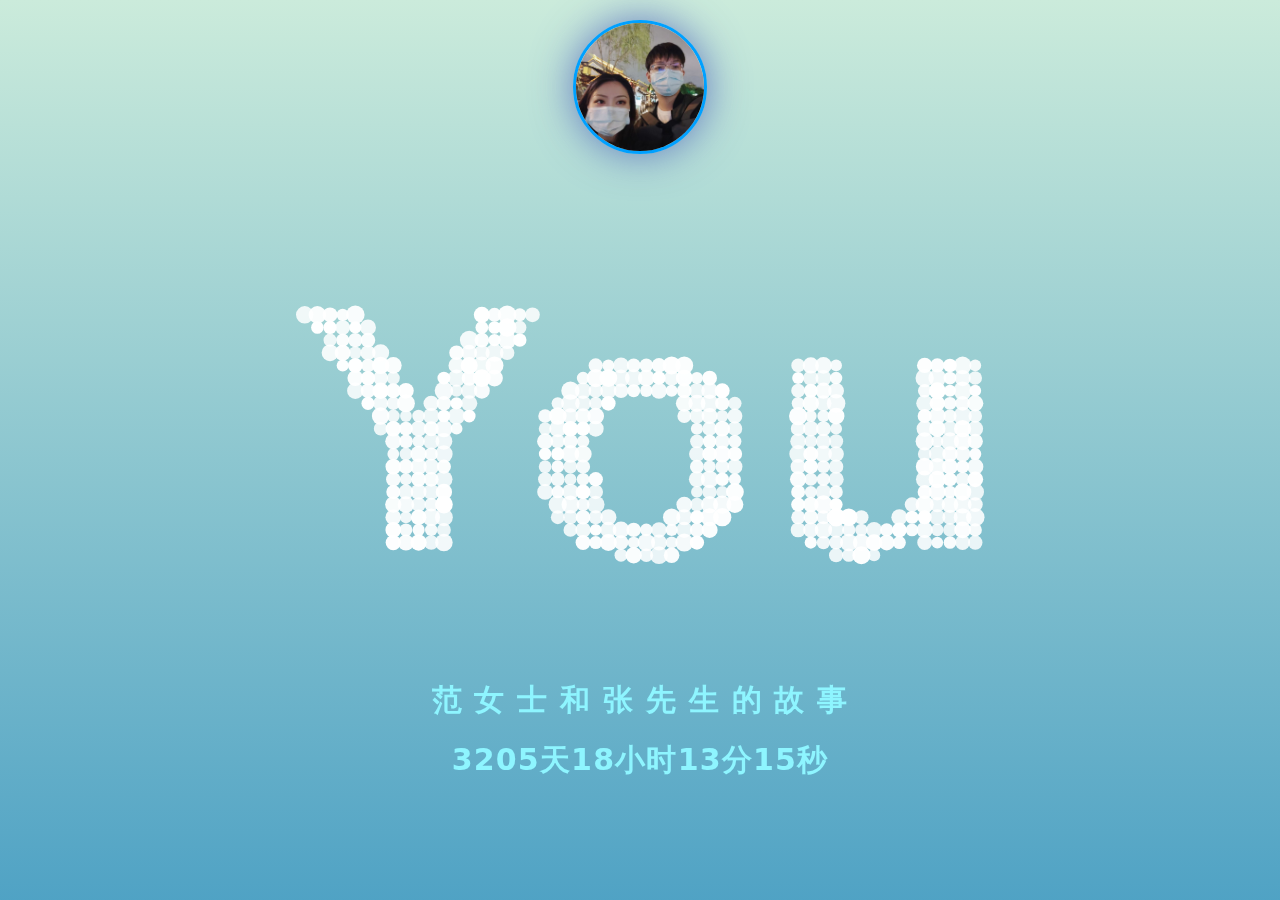
==== commit a50126ec: "Update index.html" ====
--- a/index.html
+++ b/index.html
@@ -2,7 +2,7 @@
 <html>
 <head>
     <meta http-equiv="Content-Type" content="text/html; charset=UTF-8">
-    <title>范小姐和张先生</title>
+    <title>ifanfan</title>
     <meta name="viewport" content="width=device-width,initial-scale=1.0, minimum-scale=1.0, maximum-scale=1.0, user-scalable=no"/>
 <!--    <meta name="viewport" content="width=device-width, initial-scale=1.0">-->
 <!--    <meta name="viewport" content="width=device-width, initial-scale=1.0, maximum-scale=1.0, user-scalable=0">-->
@@ -21,7 +21,7 @@
 <canvas class="canvas" width="1820" height="905"></canvas>
 
 <p class="text" style="color: #8ef5ff;">
-    范小姐和张先生的故事
+    范 女 士 和 张 先 生 的 故 事
     <br/>
     <span id="span_dt_dt"></span>
 </p>
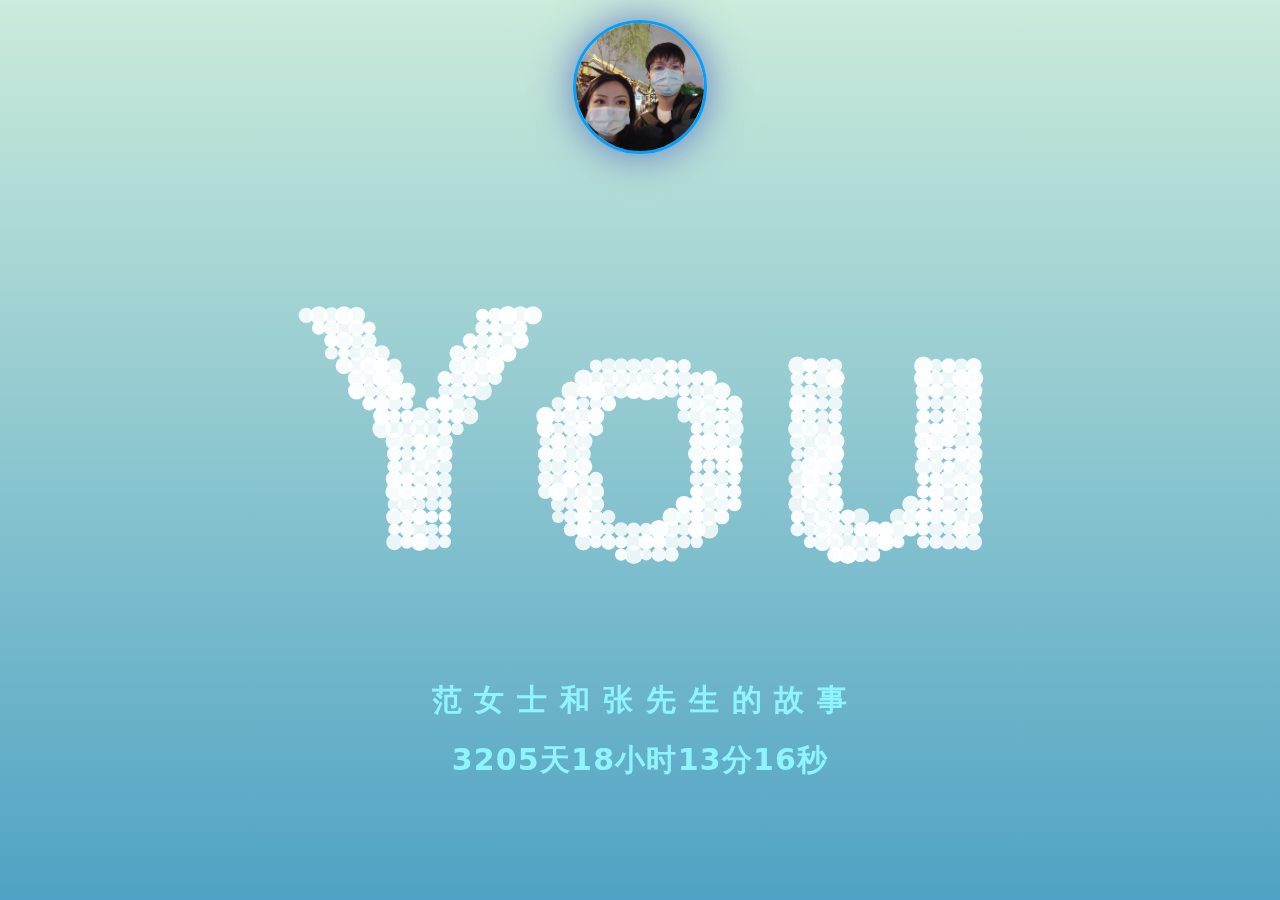
==== commit 68fd546f: "Update index.html" ====
--- a/index.html
+++ b/index.html
@@ -2,7 +2,7 @@
 <html>
 <head>
     <meta http-equiv="Content-Type" content="text/html; charset=UTF-8">
-    <title>ifanfan</title>
+    <title>爱范范</title>
     <meta name="viewport" content="width=device-width,initial-scale=1.0, minimum-scale=1.0, maximum-scale=1.0, user-scalable=no"/>
 <!--    <meta name="viewport" content="width=device-width, initial-scale=1.0">-->
 <!--    <meta name="viewport" content="width=device-width, initial-scale=1.0, maximum-scale=1.0, user-scalable=0">-->
